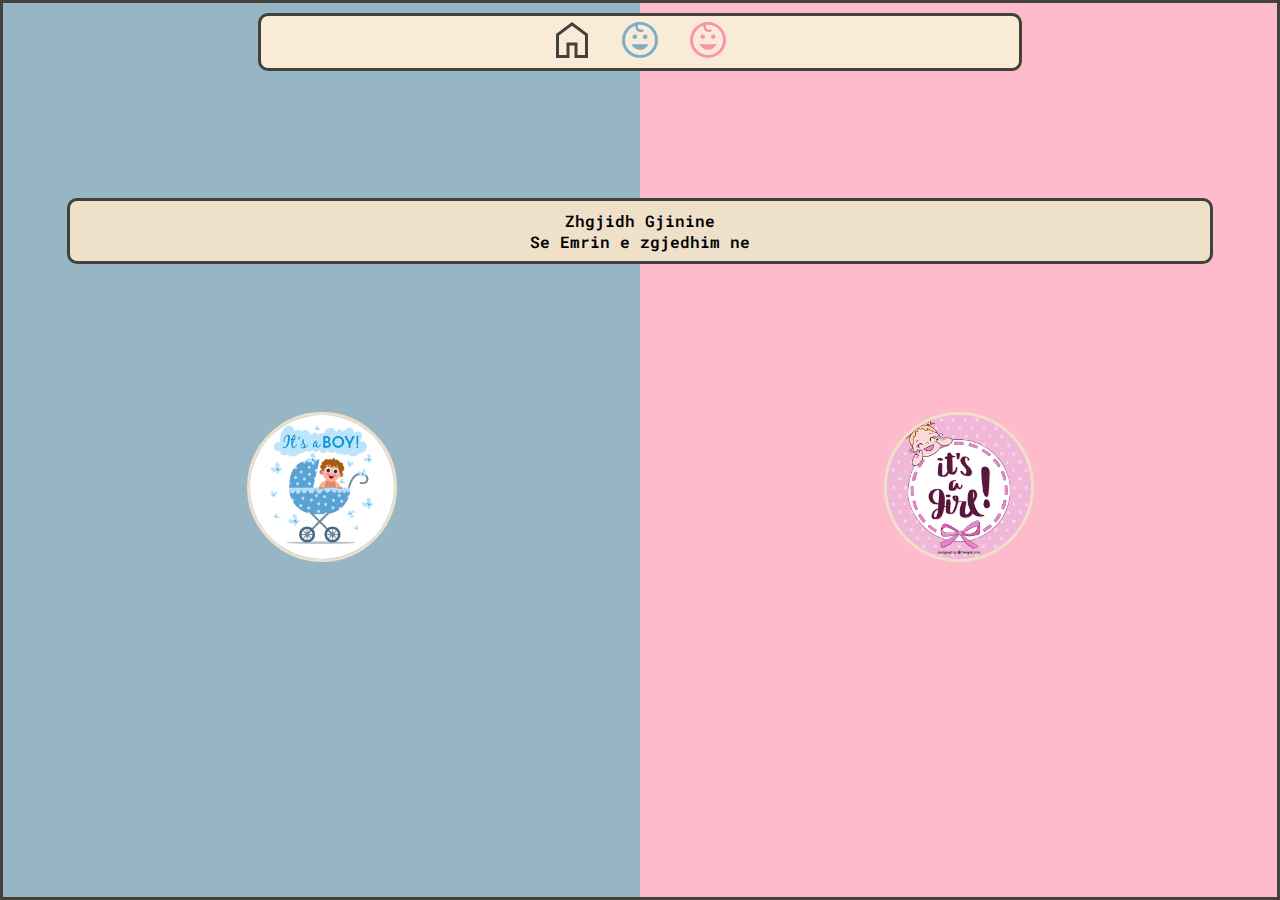
==== index.html @ 534f222a "fix bugs" ====
<!DOCTYPE html>
<html lang="en">
  <head>
    <meta charset="UTF-8" />
    <meta name="viewport" content="width=device-width, initial-scale=1.0" />
    <meta http-equiv="Permissions-Policy" content="interest-cohort=(), user-id=()" />
    <link rel="stylesheet" href="./home.css" />
    <title>Emra Femijesh</title>
  </head>
  <body>
<div id="navbar">
  
      <div class="navbar">
        <div> <a href="./index.html"><svg xmlns="http://www.w3.org/2000/svg" height="48" viewBox="0 -960 960 960" width="48" class="black-svg">
          <path d="M220-180h150v-250h220v250h150v-390L480-765 220-570v390Zm-60 60v-480l320-240 320 240v480H530v-250H430v250H160Z"/>
        </svg> </a></div>
        <div>
          <a href="./boys.html"><svg xmlns="http://www.w3.org/2000/svg" height="48" viewBox="0 -960 960 960" width="48" class="blue-svg">
                  <path d="M584-502q-19 0-32-13t-13-32q0-19 13-32t32-13q19 0 32 13t13 32q0 19-13 32t-32 13Zm-209 0q-19 0-32-13t-13-32q0-19 13-32t32-13q19 0 32 13t13 32q0 19-13 32t-32 13Zm105 216q-56 0-102-30t-72-79h348q-26 49-72 79t-102 30Zm0 166q-74 0-139.5-28.5T226-226q-49-49-77.5-114.5T120-480q0-74 28.5-139.5T226-734q49-49 114.5-77.5T480-840q74 0 139.5 28.5T734-734q49 49 77.5 114.5T840-480q0 74-28.5 139.5T734-226q-49 49-114.5 77.5T480-120Zm0-60q123 0 211.5-87.5T780-478q0-123-87-215t-215-92h-18q-7 0-18 1-2 8-3.5 19t-1.5 19q0 25 16.5 41.5T495-688q12 0 20-1.5t15-1.5q10 0 17 5t7 15q0 16-15 24.5t-44 8.5q-46 0-77-31t-31-77q0-5 .5-13t2.5-13q-91 33-150.5 110T180-482q0 123 88.5 212.5T480-180Zm0-302Z"/>
                </svg> </a>
        </div>
              <div class="div">
                <a href="./girls.html"><svg xmlns="http://www.w3.org/2000/svg" height="48" viewBox="0 -960 960 960" width="48" class="red-svg">
                  <path d="M584-502q-19 0-32-13t-13-32q0-19 13-32t32-13q19 0 32 13t13 32q0 19-13 32t-32 13Zm-209 0q-19 0-32-13t-13-32q0-19 13-32t32-13q19 0 32 13t13 32q0 19-13 32t-32 13Zm105 216q-56 0-102-30t-72-79h348q-26 49-72 79t-102 30Zm0 166q-74 0-139.5-28.5T226-226q-49-49-77.5-114.5T120-480q0-74 28.5-139.5T226-734q49-49 114.5-77.5T480-840q74 0 139.5 28.5T734-734q49 49 77.5 114.5T840-480q0 74-28.5 139.5T734-226q-49 49-114.5 77.5T480-120Zm0-60q123 0 211.5-87.5T780-478q0-123-87-215t-215-92h-18q-7 0-18 1-2 8-3.5 19t-1.5 19q0 25 16.5 41.5T495-688q12 0 20-1.5t15-1.5q10 0 17 5t7 15q0 16-15 24.5t-44 8.5q-46 0-77-31t-31-77q0-5 .5-13t2.5-13q-91 33-150.5 110T180-482q0 123 88.5 212.5T480-180Zm0-302Z"/>
                </svg> </a>
              </div>
      </div>
</div>
    

        <div class="container1">

            <div class="upper">
              <p>Zhgjidh Gjinine</p>
              <p>Se Emrin e zgjedhim ne</p>   
            </div>
        </div>
     


        </div>
    </div>

    <div class="container">
        <div class="left">
<a href="./boys.html"><img class="boy" src="./boy.jpg" alt="a small boy" height="150px">
</a> 



        </div>
        
        <div class="right">
            <a href="./girls.html"><img class="girl" src="./gril.jpg" alt="a small girl" height="150px"></a>
        </div>
    </div>


  </body>
</html>
---- home.css ----
@import url("https://fonts.googleapis.com/css2?family=Roboto&family=Roboto+Mono:wght@200&display=swap");

* {
  margin: 0;
  padding: 0;
  box-sizing: border-box;
}

body {
  height: 100vh;
  background-color: antiquewhite;
  background: linear-gradient(to right, #96b6c5 50%, #febbcc 50%);
  border: 3px solid #42413b;
}

.container {
  width: 100%;
  display: flex;
  justify-content: space-around;
}

.left,
.right {
  width: 50%;
  height: 50vh;
}

.left {
  /* background-color: #96B6C5; */
  display: flex;
  justify-content: center;
  align-items: center;
}

.right {
  /* background-color:#FEBBCC; */
  display: flex;
  align-items: center;
  justify-content: center;
}
.boy,
.girl {
  border-radius: 50%;
  border: 3px solid #eee0c9;
}

.container1 {
  display: flex;
  justify-content: center;
  margin-top: 10%;
  text-align: center;
}
.upper {
  width: 90%;
  background-color: #eee0c9;
  border-radius: 10px;
  padding: 9px;
  font-family: "Roboto Mono", monospace;
  font-weight: 600;
  border: 3px solid #42413b;
}

/* Navbar */

#navbar {
  display: flex;
  align-items: center;
  justify-content: center;
}

.navbar {
  display: flex;
  list-style: none;
  gap: 20px;
  margin-top: 10px;
  align-items: center;
  justify-content: center;
  background-color: antiquewhite;
  width: 60%;
  border-radius: 10px;
  border: 3px solid #42413b;
}

.red-svg path {
  fill: #f695ad;
}
.blue-svg {
  fill: #7aaec6;
}
.black-svg {
  fill: #42413b;
}
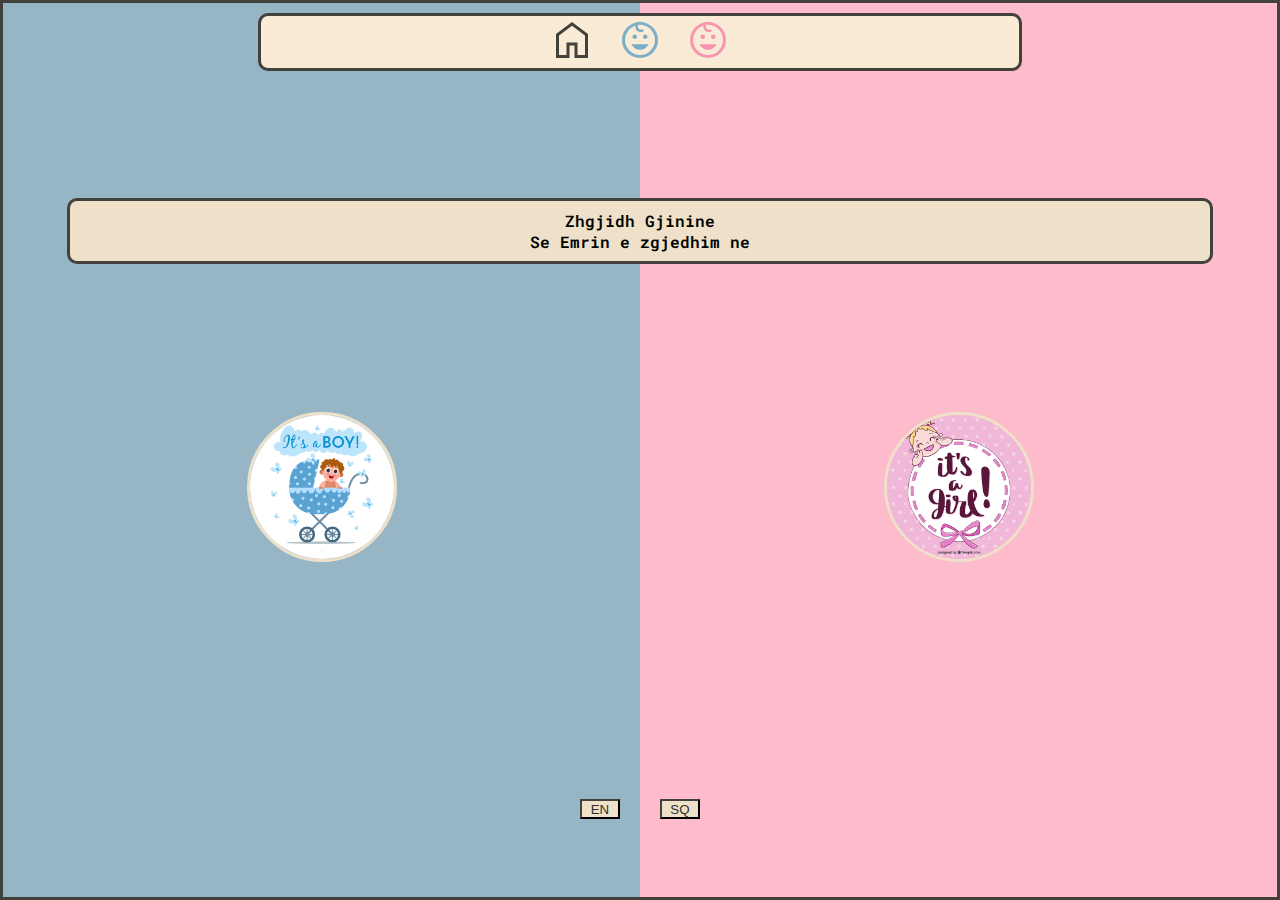
==== commit f161afde: "add UI for changing the language" ====
--- a/index.html
+++ b/index.html
@@ -5,7 +5,7 @@
     <meta name="viewport" content="width=device-width, initial-scale=1.0" />
     <meta http-equiv="Permissions-Policy" content="interest-cohort=(), user-id=()" />
     <link rel="stylesheet" href="./home.css" />
-    <title>Emra Femijesh</title>
+    <title>Baby Names</title>
   </head>
   <body>
 <div id="navbar">
@@ -15,24 +15,25 @@
           <path d="M220-180h150v-250h220v250h150v-390L480-765 220-570v390Zm-60 60v-480l320-240 320 240v480H530v-250H430v250H160Z"/>
         </svg> </a></div>
         <div>
-          <a href="./boys.html"><svg xmlns="http://www.w3.org/2000/svg" height="48" viewBox="0 -960 960 960" width="48" class="blue-svg">
+          <a href="./pages/boysPage/boys.html"><svg xmlns="http://www.w3.org/2000/svg" height="48" viewBox="0 -960 960 960" width="48" class="blue-svg">
                   <path d="M584-502q-19 0-32-13t-13-32q0-19 13-32t32-13q19 0 32 13t13 32q0 19-13 32t-32 13Zm-209 0q-19 0-32-13t-13-32q0-19 13-32t32-13q19 0 32 13t13 32q0 19-13 32t-32 13Zm105 216q-56 0-102-30t-72-79h348q-26 49-72 79t-102 30Zm0 166q-74 0-139.5-28.5T226-226q-49-49-77.5-114.5T120-480q0-74 28.5-139.5T226-734q49-49 114.5-77.5T480-840q74 0 139.5 28.5T734-734q49 49 77.5 114.5T840-480q0 74-28.5 139.5T734-226q-49 49-114.5 77.5T480-120Zm0-60q123 0 211.5-87.5T780-478q0-123-87-215t-215-92h-18q-7 0-18 1-2 8-3.5 19t-1.5 19q0 25 16.5 41.5T495-688q12 0 20-1.5t15-1.5q10 0 17 5t7 15q0 16-15 24.5t-44 8.5q-46 0-77-31t-31-77q0-5 .5-13t2.5-13q-91 33-150.5 110T180-482q0 123 88.5 212.5T480-180Zm0-302Z"/>
                 </svg> </a>
         </div>
               <div class="div">
-                <a href="./girls.html"><svg xmlns="http://www.w3.org/2000/svg" height="48" viewBox="0 -960 960 960" width="48" class="red-svg">
+                <a href="./pages/girlsPage/girls.html"><svg xmlns="http://www.w3.org/2000/svg" height="48" viewBox="0 -960 960 960" width="48" class="red-svg">
                   <path d="M584-502q-19 0-32-13t-13-32q0-19 13-32t32-13q19 0 32 13t13 32q0 19-13 32t-32 13Zm-209 0q-19 0-32-13t-13-32q0-19 13-32t32-13q19 0 32 13t13 32q0 19-13 32t-32 13Zm105 216q-56 0-102-30t-72-79h348q-26 49-72 79t-102 30Zm0 166q-74 0-139.5-28.5T226-226q-49-49-77.5-114.5T120-480q0-74 28.5-139.5T226-734q49-49 114.5-77.5T480-840q74 0 139.5 28.5T734-734q49 49 77.5 114.5T840-480q0 74-28.5 139.5T734-226q-49 49-114.5 77.5T480-120Zm0-60q123 0 211.5-87.5T780-478q0-123-87-215t-215-92h-18q-7 0-18 1-2 8-3.5 19t-1.5 19q0 25 16.5 41.5T495-688q12 0 20-1.5t15-1.5q10 0 17 5t7 15q0 16-15 24.5t-44 8.5q-46 0-77-31t-31-77q0-5 .5-13t2.5-13q-91 33-150.5 110T180-482q0 123 88.5 212.5T480-180Zm0-302Z"/>
                 </svg> </a>
               </div>
       </div>
+
 </div>
     
 
         <div class="container1">
 
             <div class="upper">
-              <p>Zhgjidh Gjinine</p>
-              <p>Se Emrin e zgjedhim ne</p>   
+              <p class="textHome1">Zhgjidh Gjinine</p>
+              <p class="textHome2">Se Emrin e zgjedhim ne</pc>   
             </div>
         </div>
      
@@ -43,7 +44,7 @@
 
     <div class="container">
         <div class="left">
-<a href="./boys.html"><img class="boy" src="./boy.jpg" alt="a small boy" height="150px">
+<a href="./pages/boysPage/boys.html"><img class="boy" src="img/boy.jpg" alt="a small boy" height="150px">
 </a> 
 
 
@@ -51,10 +52,14 @@
         </div>
         
         <div class="right">
-            <a href="./girls.html"><img class="girl" src="./gril.jpg" alt="a small girl" height="150px"></a>
+            <a href="./pages/girlsPage/girls.html"><img class="girl" src="img/gril.jpg" alt="a small girl" height="150px"></a>
         </div>
     </div>
+    <div class="footer">
+      <button class="lang button1">EN</button>
+      <button class="lang button2">SQ</button>
+    </div>
 
-
+<script src="./eng.js"></script>
   </body>
 </html>
--- a/home.css
+++ b/home.css
@@ -90,3 +90,28 @@
 .black-svg {
   fill: #42413b;
 }
+
+.footer{
+
+  display: flex;
+  justify-content: center;
+  margin-top:85px;
+  gap: 40px;
+}
+.lang {
+
+width: 40px;
+height: 20px;
+background-color: #eee0c9;
+border-color: #42413b;
+color: #31302b;
+}
+.lang:nth-child(1):hover {
+  color: #f7a8bc;
+  background-color: #7aaec6;
+}
+.lang:nth-child(2):hover{
+  background-color: #febbcc;
+  color: #6da9c5;
+}
+
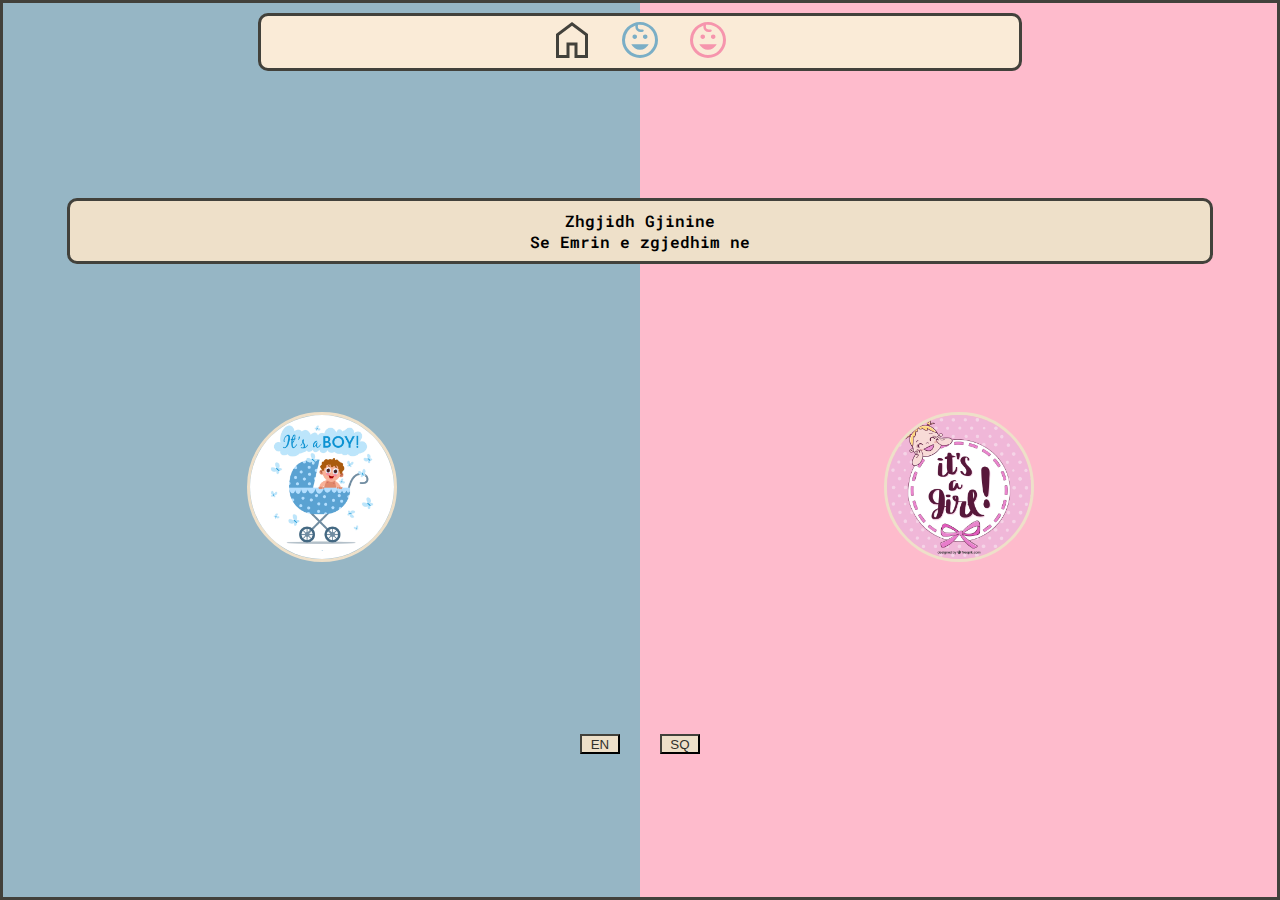
==== commit 95552e48: "add pages in english" ====
--- a/index.html
+++ b/index.html
@@ -1,65 +1,73 @@
 <!DOCTYPE html>
 <html lang="en">
-  <head>
-    <meta charset="UTF-8" />
-    <meta name="viewport" content="width=device-width, initial-scale=1.0" />
-    <meta http-equiv="Permissions-Policy" content="interest-cohort=(), user-id=()" />
-    <link rel="stylesheet" href="./home.css" />
-    <title>Baby Names</title>
-  </head>
-  <body>
-<div id="navbar">
-  
-      <div class="navbar">
-        <div> <a href="./index.html"><svg xmlns="http://www.w3.org/2000/svg" height="48" viewBox="0 -960 960 960" width="48" class="black-svg">
-          <path d="M220-180h150v-250h220v250h150v-390L480-765 220-570v390Zm-60 60v-480l320-240 320 240v480H530v-250H430v250H160Z"/>
-        </svg> </a></div>
-        <div>
-          <a href="./pages/boysPage/boys.html"><svg xmlns="http://www.w3.org/2000/svg" height="48" viewBox="0 -960 960 960" width="48" class="blue-svg">
-                  <path d="M584-502q-19 0-32-13t-13-32q0-19 13-32t32-13q19 0 32 13t13 32q0 19-13 32t-32 13Zm-209 0q-19 0-32-13t-13-32q0-19 13-32t32-13q19 0 32 13t13 32q0 19-13 32t-32 13Zm105 216q-56 0-102-30t-72-79h348q-26 49-72 79t-102 30Zm0 166q-74 0-139.5-28.5T226-226q-49-49-77.5-114.5T120-480q0-74 28.5-139.5T226-734q49-49 114.5-77.5T480-840q74 0 139.5 28.5T734-734q49 49 77.5 114.5T840-480q0 74-28.5 139.5T734-226q-49 49-114.5 77.5T480-120Zm0-60q123 0 211.5-87.5T780-478q0-123-87-215t-215-92h-18q-7 0-18 1-2 8-3.5 19t-1.5 19q0 25 16.5 41.5T495-688q12 0 20-1.5t15-1.5q10 0 17 5t7 15q0 16-15 24.5t-44 8.5q-46 0-77-31t-31-77q0-5 .5-13t2.5-13q-91 33-150.5 110T180-482q0 123 88.5 212.5T480-180Zm0-302Z"/>
-                </svg> </a>
-        </div>
-              <div class="div">
-                <a href="./pages/girlsPage/girls.html"><svg xmlns="http://www.w3.org/2000/svg" height="48" viewBox="0 -960 960 960" width="48" class="red-svg">
-                  <path d="M584-502q-19 0-32-13t-13-32q0-19 13-32t32-13q19 0 32 13t13 32q0 19-13 32t-32 13Zm-209 0q-19 0-32-13t-13-32q0-19 13-32t32-13q19 0 32 13t13 32q0 19-13 32t-32 13Zm105 216q-56 0-102-30t-72-79h348q-26 49-72 79t-102 30Zm0 166q-74 0-139.5-28.5T226-226q-49-49-77.5-114.5T120-480q0-74 28.5-139.5T226-734q49-49 114.5-77.5T480-840q74 0 139.5 28.5T734-734q49 49 77.5 114.5T840-480q0 74-28.5 139.5T734-226q-49 49-114.5 77.5T480-120Zm0-60q123 0 211.5-87.5T780-478q0-123-87-215t-215-92h-18q-7 0-18 1-2 8-3.5 19t-1.5 19q0 25 16.5 41.5T495-688q12 0 20-1.5t15-1.5q10 0 17 5t7 15q0 16-15 24.5t-44 8.5q-46 0-77-31t-31-77q0-5 .5-13t2.5-13q-91 33-150.5 110T180-482q0 123 88.5 212.5T480-180Zm0-302Z"/>
-                </svg> </a>
-              </div>
+
+<head>
+  <meta charset="UTF-8" />
+  <meta name="viewport" content="width=device-width, initial-scale=1.0" />
+  <meta http-equiv="Permissions-Policy" content="interest-cohort=(), user-id=()" />
+  <link rel="stylesheet" href="./home.css" />
+  <title>Baby Names</title>
+</head>
+
+<body>
+  <div id="navbar">
+
+    <div class="navbar">
+      <div> <a href="./index.html"><svg xmlns="http://www.w3.org/2000/svg" height="48" viewBox="0 -960 960 960"
+            width="48" class="black-svg">
+            <path
+              d="M220-180h150v-250h220v250h150v-390L480-765 220-570v390Zm-60 60v-480l320-240 320 240v480H530v-250H430v250H160Z" />
+          </svg> </a></div>
+      <div>
+        <a href="./pages/boysPage/boys.html"><svg xmlns="http://www.w3.org/2000/svg" height="48"
+            viewBox="0 -960 960 960" width="48" class="blue-svg">
+            <path
+              d="M584-502q-19 0-32-13t-13-32q0-19 13-32t32-13q19 0 32 13t13 32q0 19-13 32t-32 13Zm-209 0q-19 0-32-13t-13-32q0-19 13-32t32-13q19 0 32 13t13 32q0 19-13 32t-32 13Zm105 216q-56 0-102-30t-72-79h348q-26 49-72 79t-102 30Zm0 166q-74 0-139.5-28.5T226-226q-49-49-77.5-114.5T120-480q0-74 28.5-139.5T226-734q49-49 114.5-77.5T480-840q74 0 139.5 28.5T734-734q49 49 77.5 114.5T840-480q0 74-28.5 139.5T734-226q-49 49-114.5 77.5T480-120Zm0-60q123 0 211.5-87.5T780-478q0-123-87-215t-215-92h-18q-7 0-18 1-2 8-3.5 19t-1.5 19q0 25 16.5 41.5T495-688q12 0 20-1.5t15-1.5q10 0 17 5t7 15q0 16-15 24.5t-44 8.5q-46 0-77-31t-31-77q0-5 .5-13t2.5-13q-91 33-150.5 110T180-482q0 123 88.5 212.5T480-180Zm0-302Z" />
+          </svg> </a>
       </div>
+      <div class="div">
+        <a href="./pages/girlsPage/girls.html"><svg xmlns="http://www.w3.org/2000/svg" height="48"
+            viewBox="0 -960 960 960" width="48" class="red-svg">
+            <path
+              d="M584-502q-19 0-32-13t-13-32q0-19 13-32t32-13q19 0 32 13t13 32q0 19-13 32t-32 13Zm-209 0q-19 0-32-13t-13-32q0-19 13-32t32-13q19 0 32 13t13 32q0 19-13 32t-32 13Zm105 216q-56 0-102-30t-72-79h348q-26 49-72 79t-102 30Zm0 166q-74 0-139.5-28.5T226-226q-49-49-77.5-114.5T120-480q0-74 28.5-139.5T226-734q49-49 114.5-77.5T480-840q74 0 139.5 28.5T734-734q49 49 77.5 114.5T840-480q0 74-28.5 139.5T734-226q-49 49-114.5 77.5T480-120Zm0-60q123 0 211.5-87.5T780-478q0-123-87-215t-215-92h-18q-7 0-18 1-2 8-3.5 19t-1.5 19q0 25 16.5 41.5T495-688q12 0 20-1.5t15-1.5q10 0 17 5t7 15q0 16-15 24.5t-44 8.5q-46 0-77-31t-31-77q0-5 .5-13t2.5-13q-91 33-150.5 110T180-482q0 123 88.5 212.5T480-180Zm0-302Z" />
+          </svg> </a>
+      </div>
+    </div>
 
-</div>
-    
-
-        <div class="container1">
-
-            <div class="upper">
-              <p class="textHome1">Zhgjidh Gjinine</p>
-              <p class="textHome2">Se Emrin e zgjedhim ne</pc>   
-            </div>
-        </div>
-     
+  </div>
 
 
-        </div>
+  <div class="container1">
+
+    <div class="upper">
+      <p class="textHome1 translate">Zhgjidh Gjinine</p>
+      <p class="textHome2">Se Emrin e zgjedhim ne</pc>
     </div>
-
-    <div class="container">
-        <div class="left">
-<a href="./pages/boysPage/boys.html"><img class="boy" src="img/boy.jpg" alt="a small boy" height="150px">
-</a> 
+  </div>
 
 
 
-        </div>
-        
-        <div class="right">
-            <a href="./pages/girlsPage/girls.html"><img class="girl" src="img/gril.jpg" alt="a small girl" height="150px"></a>
-        </div>
-    </div>
-    <div class="footer">
-      <button class="lang button1">EN</button>
-      <button class="lang button2">SQ</button>
+  </div>
+  </div>
+
+  <div class="container">
+    <div class="left">
+      <a href="./pages/boysPage/boys.html"><img class="boy" src="img/boy.jpg" alt="a small boy" height="150px">
+      </a>
+
+
+
     </div>
 
-<script src="./eng.js"></script>
-  </body>
-</html>
+    <div class="right">
+      <a href="./pages/girlsPage/girls.html"><img class="girl" src="img/gril.jpg" alt="a small girl" height="150px"></a>
+    </div>
+  </div>
+  <div class="footer">
+    <a href="./pages/eng/indexEn.html"><button class="lang button1">EN</button></a>
+    <button class="lang button2">SQ</button>
+  </div>
+
+</body>
+
+</html>--- a/home.css
+++ b/home.css
@@ -95,7 +95,7 @@
 
   display: flex;
   justify-content: center;
-  margin-top:85px;
+  margin-top:20px;
   gap: 40px;
 }
 .lang {
